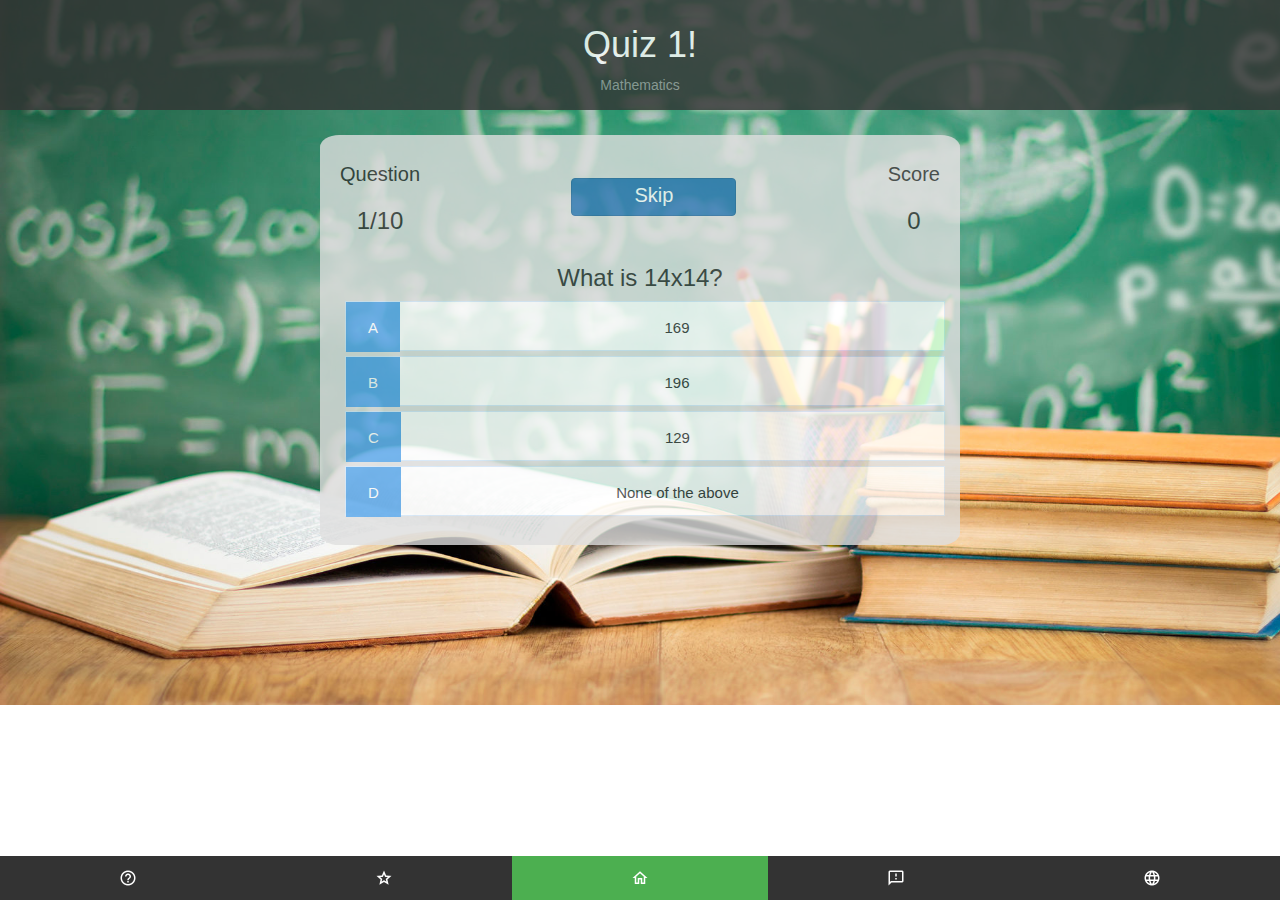
==== quiz.html @ 93b9136f "Update1" ====
<!DOCTYPE html>
<html lang="en">
  <head>
    <meta charset="UTF-8" />
    <meta name="viewport" content="width=device-width, initial-scale=1.0" />
    <meta http-equiv="X-UA-Compatible" content="ie=edge" />
		
		<title>Zaya_activity-Landing_Page</title>

		<meta charset="utf-8">
		<meta name="viewport" content="width=device-width, initial-scale=1">
		<script src="https://ajax.googleapis.com/ajax/libs/jquery/3.4.0/jquery.min.js"></script>
		<script src="https://maxcdn.bootstrapcdn.com/bootstrap/3.4.0/js/bootstrap.min.js"></script>
		<link rel="stylesheet" href="https://maxcdn.bootstrapcdn.com/bootstrap/3.4.0/css/bootstrap.min.css">
		
		<link rel="stylesheet" href="https://cdnjs.cloudflare.com/ajax/libs/font-awesome/4.7.0/css/font-awesome.min.css">

		<link rel="stylesheet" type="text/css" href="css/app.css">
		<link rel="stylesheet" type="text/css" href="css/quiz.css">
		<!--<meta charset="utf-8">
		<meta name="viewport" content="width=device-width, initial-scale=1">
		<link rel="stylesheet" href="https://maxcdn.bootstrapcdn.com/bootstrap/3.4.0/css/bootstrap.min.css">
		<script src="https://ajax.googleapis.com/ajax/libs/jquery/3.4.0/jquery.min.js"></script>
		<script src="https://maxcdn.bootstrapcdn.com/bootstrap/3.4.0/js/bootstrap.min.js"></script>
-->
	</head>

	<body background="src/img/background-quiz.jpg">


	 
	  <div class="main">
		  <div>
		  	<h1>Quiz 1!</h1>
		  	<p id="quotes">Mathematics</p>
		  </div>
	  </div>

	 <!-- <div class="quizz">
	  	<div id="quiz"></div>
		<button id="submit">Get Results</button>
		<div id="results"></div>
		<div id="spacing"></div>
	  </div>
	-->
	
	
		<div class="quizz">
		    <div id="game" class="justify-center flex-column">	
			  <div id="hud">
	          <div id="hud-item">
	            <p class="hud-prefix">
	              Question
	            </p>
	            <h3 class="hud-main-text" id="questionCounter"></h3>
	          </div>

	          <div id="hud-item">
	            
	            <button type="button" class="btn btn-primary hud-prefix" id="skip">Skip</button>
	           
	          </div>

	          <div id="hud-item">
	            <p class="hud-prefix">
	              Score
	            </p>
	            <h3 class="hud-main-text" id="score">
	              0
	            </h3>
	          </div> 
	      	  </div>  		  
	      
	        <h3 id="question">What is the answer to this questions?</h3>
	        <div class="choice-container">
	          <p class="choice-prefix">A</p>
	          <p class="choice-text" data-number="1">Choice 1</p>
	        </div>
	        <div class="choice-container">
	          <p class="choice-prefix">B</p>
	          <p class="choice-text" data-number="2">Choice 2</p>
	        </div>
	        <div class="choice-container">
	          <p class="choice-prefix">C</p>
	          <p class="choice-text" data-number="3">Choice 3</p>
	        </div>
	        <div class="choice-container">
	          <p class="choice-prefix">D</p>
	          <p class="choice-text" data-number="4">Choice 4</p>
	        </div>
	      </div>	      
	    </div>
			

	 <div class="navbar_mod">
	  	<a href="#help"><img src="src/icons/outline_help_white_18dp.png" class="base"></a>
	    <a href="quiz.html" ><img src="src/icons/outline_grade_white_18dp.png" class="base"></a>
	    <a href="index.html" class="active"><img src="src/icons/outline_home_white_18dp.png" class="base"></a>
	    <a href="#feedback"><img src="src/icons/outline_feedback_white_18dp.png" class="base"></a>
	    <a href="#language"><img src="src/icons/outline_language_white_18dp.png" class="base"></a>
	 </div>

		<script src="js/quiz.js" type="text/javascript"></script>
		
		
	</body>

</html>
---- css/app.css ----
body {
  background-size: 1366px 705px;
  background-repeat: no-repeat;
  margin: 0;
  font-family: Arial, Helvetica, sans-serif;
}

.container {
  width: 100vw;
  height: 100vh;
  display: flex;
  justify-content: center;
  align-items: center;
  max-width: 80rem;
  margin: 0 auto;
}
.container > * {
  width: 100%;
}

.flex-column {
  display: flex;
  flex-direction: column;
}

.flex-center {
  justify-content: center;
  align-items: center;
}

.justify-center {
  justify-content: center;
}

.text-center {
  text-align: center;
}

.hidden {
  display: none;
}


.navbar_mod {
  overflow: hidden;
  background-color: #333;
  position:fixed;
  bottom: 0;
  width: 100vw;
}

.navbar_mod a {
  float: left;
  display: block;
  color: #f2f2f2;
  text-align: center;
  padding-bottom: 10px;
  padding-top: 10px;
  text-decoration: none;
  font-size: 17px;
  width: 20vw;
}

.navbar_mod a:hover {
  background: #010101;
  color: black;
  text-decoration: none;
}

.navbar_mod a.active {
  background-color: #4CAF50;
  color: white;
}

.main {
  padding: 5px;
  margin-bottom: 15px;
  background-color: #333;
  opacity: 0.8;
  text-align: center;


}

.btn-warning {


}

h1 {
  color: #ffffff;

}

h2 {
   
  

}
#quotes {
  color: #999999;
}

#b1 {
  font-size: 22px;
  padding-left: 30px;
  padding-right: 30px; 
  text-align: center;
}



.base {
  width: 18px;
  height: 18px;


}

.logo {
  width: 110px;
  height: 110px;
}


/*sdds*/


.question{
    font-weight: 600;
}
.answers {
    margin-bottom: 20px;
}
#submit{
    font-family: sans-serif;
    font-size: 20px;
    background-color: #297;
    color: #fff;
    border: 0px;
    border-radius: 3px;
    padding: 20px;
    cursor: pointer;
    margin-bottom: 20px;
}
#submit:hover{
    background-color: #3a8;
}


 
#spacing {

    align-self: center;
    padding-bottom: 110px;

}

.start {
    padding: 20px;
    text-align: center;
    margin-top: 30px; 
    margin-bottom: 70px  
}

.btn {
  margin-top: 20px;

}

/*
.btn-danger:hover {
  box-shadow: 0 0.4rem 1.4rem 0 rgba(231, 76, 60, 0.5);

}

.btn-warning:hover {
  box-shadow: 0 0.4rem 1.4rem 0 rgba(230, 126, 34, 0.5);

}
*/


.btn-danger {
  width: 165px;
}

.btn-primary {
  width: 165px;
}

.butto {
    padding: 20px;
    text-align: center;
    margin-left: 610px;
    margin-top: 100px;
    display: block;
    box-shadow: 0 0 0 2px  #64B5F6;
    text-decoration-color: white;


}



.quizz {

 margin-bottom: 65px;
 margin-top: 10px;
 align-content: center;
 width: 50vw;
 height: 410px;
 padding: 20px;
 display: flex;
 position: fixed;
 justify-content: center;
 align-items: center;
 display: inline-block;
 text-align: center;
 background-color: #dfdfdf;
 border-radius: 3%;
 opacity: 0.8;
 left: 25vw;



}
---- css/quiz.css ----
.choice-container {
  display: flex;
  margin-left: 5px;
  margin-bottom: 0.5rem;
  width: 100%;
  height: 50px;
  font-size: 1.8rem;
  border: 0.1rem solid rgb(86, 165, 235, 0.25);
  background-color: white;
  font-size: 15px;
}

.choice-container:hover {
  cursor: pointer;
  box-shadow: 0 0.4rem 1.4rem 0 rgba(86, 185, 235, 0.5);
  transform: translateY(-0.1rem);
  transition: transform 150ms;
}

.choice-prefix {
  padding: 15px 22px;
  background-color: #56a5eb;
  color: white;
  height: 50px;
}

.choice-text {
  padding-top: 15px;
  padding-bottom: 4px;
  padding-left: 10px;
  width: 100%;
}


.correct {
  background-color: #28a745;
}

.incorrect {
  background-color: #dc3545;
}


/* HUD */

#hud {
  display: flex;
  justify-content: space-between;
}

.hud-prefix {
  text-align: center;
  font-size: 20px;
  padding-top: 2px;
}

.hud-main-text {
  text-align: center;
}
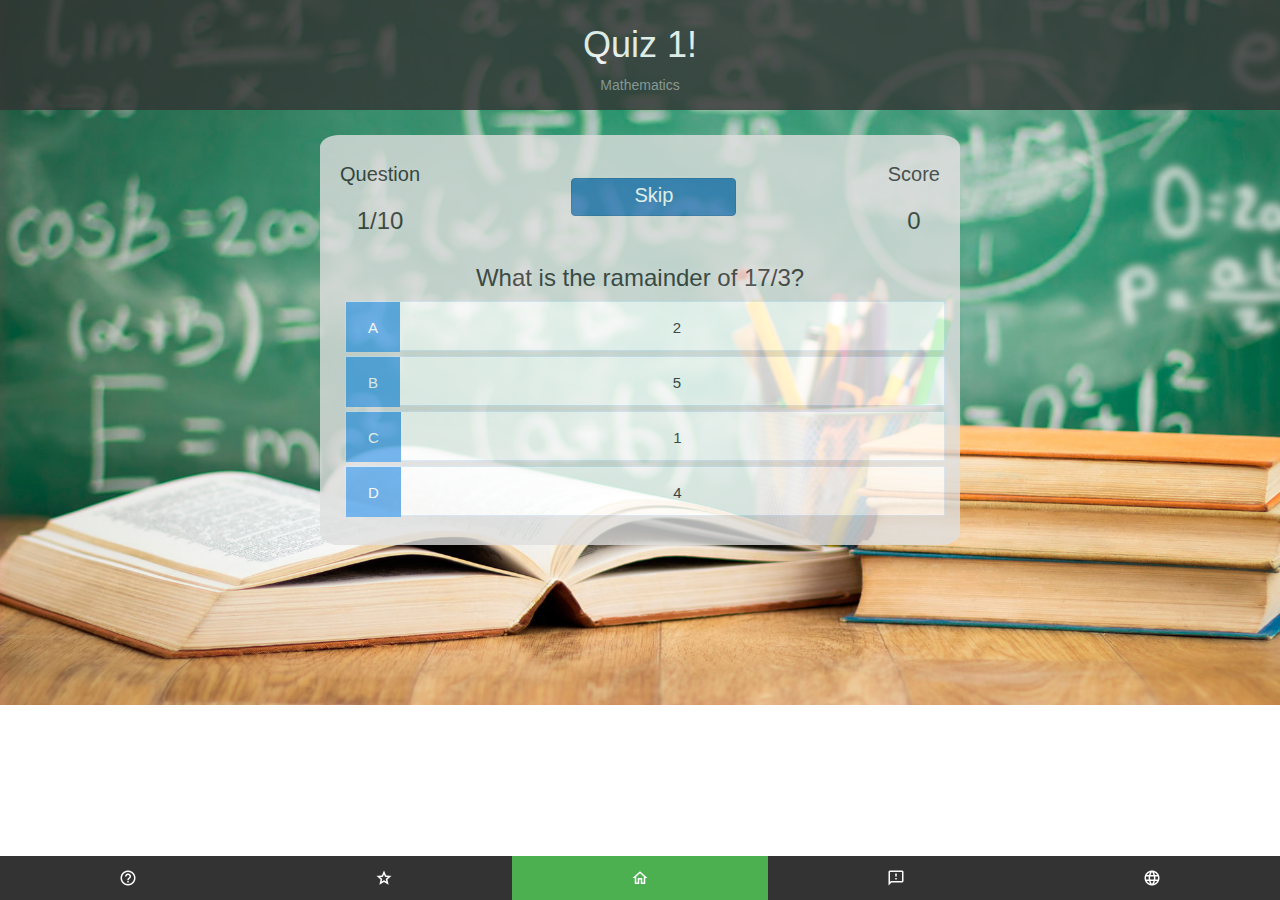
==== commit b94b9aad: "update2" ====
--- a/quiz.html
+++ b/quiz.html
@@ -44,7 +44,7 @@
 	  </div>
 	-->
 	
-	
+	<div class="mainpage">
 		<div class="quizz">
 		    <div id="game" class="justify-center flex-column">	
 			  <div id="hud">
@@ -90,7 +90,7 @@
 	        </div>
 	      </div>	      
 	    </div>
-			
+	</div>			
 
 	 <div class="navbar_mod">
 	  	<a href="#help"><img src="src/icons/outline_help_white_18dp.png" class="base"></a>
--- a/css/app.css
+++ b/css/app.css
@@ -156,7 +156,12 @@
 
 }
 
+.mainpage {
+  overflow: visible !important;
+}
+
 .start {
+    overflow: visible;
     padding: 20px;
     text-align: center;
     margin-top: 30px; 
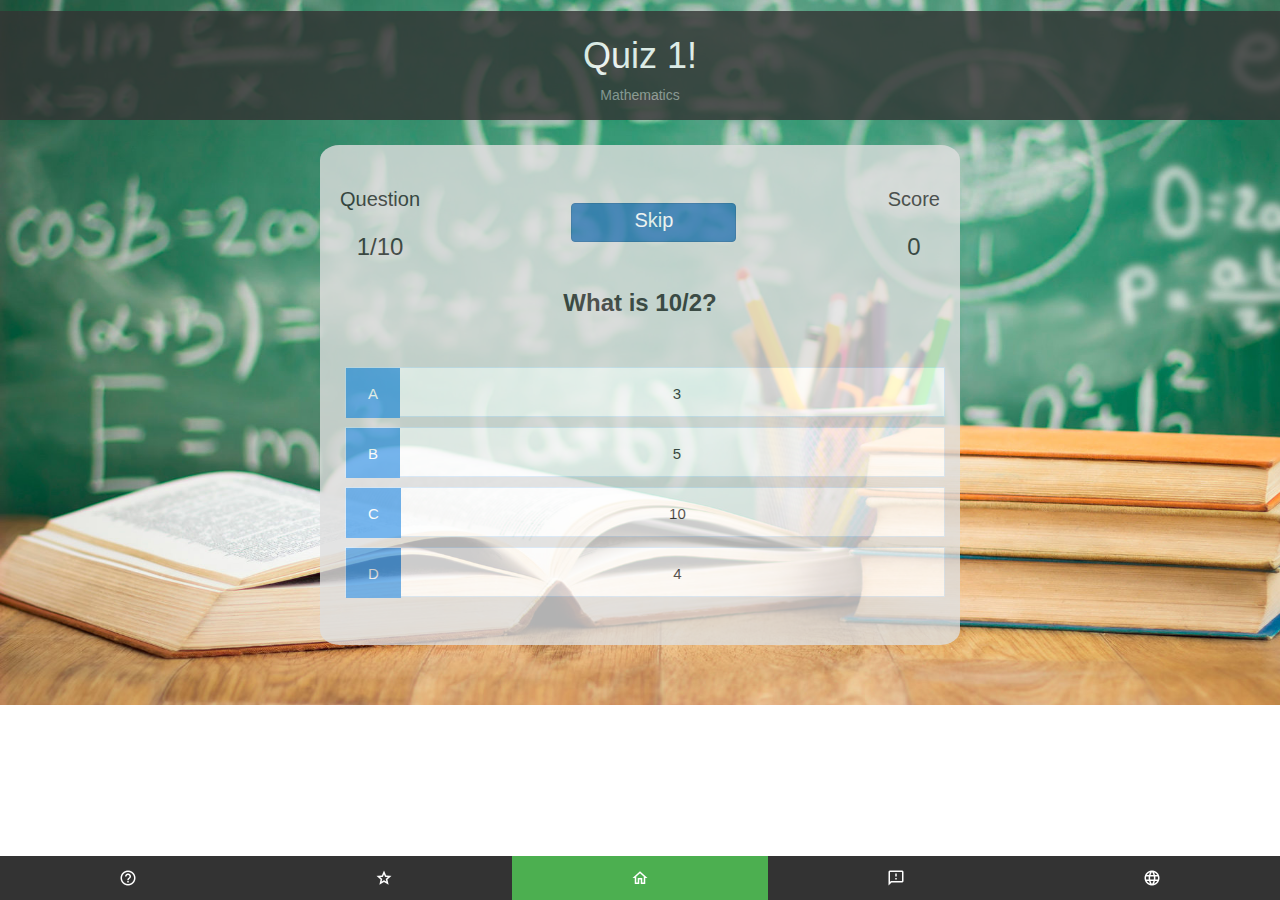
==== commit 6dc9fe8e: "Initial Commit" ====
--- a/quiz.html
+++ b/quiz.html
@@ -28,7 +28,7 @@
 	<body background="src/img/background-quiz.jpg">
 
 
-	 
+	<div class="mainpage"> 
 	  <div class="main">
 		  <div>
 		  	<h1>Quiz 1!</h1>
@@ -44,7 +44,7 @@
 	  </div>
 	-->
 	
-	<div class="mainpage">
+	
 		<div class="quizz">
 		    <div id="game" class="justify-center flex-column">	
 			  <div id="hud">
@@ -90,6 +90,8 @@
 	        </div>
 	      </div>	      
 	    </div>
+
+	    
 	</div>			
 
 	 <div class="navbar_mod">
--- a/css/app.css
+++ b/css/app.css
@@ -2,8 +2,13 @@
   background-size: 1366px 705px;
   background-repeat: no-repeat;
   margin: 0;
+  height: 100%;
+  overflow: scroll;
+  -webkit-overflow-scrolling: touch;
   font-family: Arial, Helvetica, sans-serif;
-}
+ 
+}
+
 
 .container {
   width: 100vw;
@@ -42,7 +47,6 @@
 
 
 .navbar_mod {
-  overflow: hidden;
   background-color: #333;
   position:fixed;
   bottom: 0;
@@ -79,8 +83,19 @@
   opacity: 0.8;
   text-align: center;
 
-
-}
+}
+
+.mainpage {
+  height: 52vw;
+  align-content: center; 
+  width: 100vw;
+
+ justify-content: center;
+ align-items: center;
+ display: inline-block;
+ text-align: center;
+}
+
 
 .btn-warning {
 
@@ -126,8 +141,9 @@
 /*sdds*/
 
 
-.question{
+#question{
     font-weight: 600;
+    margin-bottom: 50px
 }
 .answers {
     margin-bottom: 20px;
@@ -156,12 +172,10 @@
 
 }
 
-.mainpage {
-  overflow: visible !important;
-}
+
 
 .start {
-    overflow: visible;
+   
     padding: 20px;
     text-align: center;
     margin-top: 30px; 
@@ -209,15 +223,15 @@
 
 
 .quizz {
-
- margin-bottom: 65px;
+ 
+ margin-bottom: 10px;
  margin-top: 10px;
  align-content: center;
  width: 50vw;
- height: 410px;
+ height: 500px;
  padding: 20px;
- display: flex;
- position: fixed;
+ display: inline-block;
+
  justify-content: center;
  align-items: center;
  display: inline-block;
@@ -225,8 +239,14 @@
  background-color: #dfdfdf;
  border-radius: 3%;
  opacity: 0.8;
- left: 25vw;
-
-
-
-}
+
+
+
+
+}
+
+#margin {
+
+height: 200px;
+
+}
--- a/css/quiz.css
+++ b/css/quiz.css
@@ -2,7 +2,7 @@
 .choice-container {
   display: flex;
   margin-left: 5px;
-  margin-bottom: 0.5rem;
+  margin-bottom: 10px;
   width: 100%;
   height: 50px;
   font-size: 1.8rem;
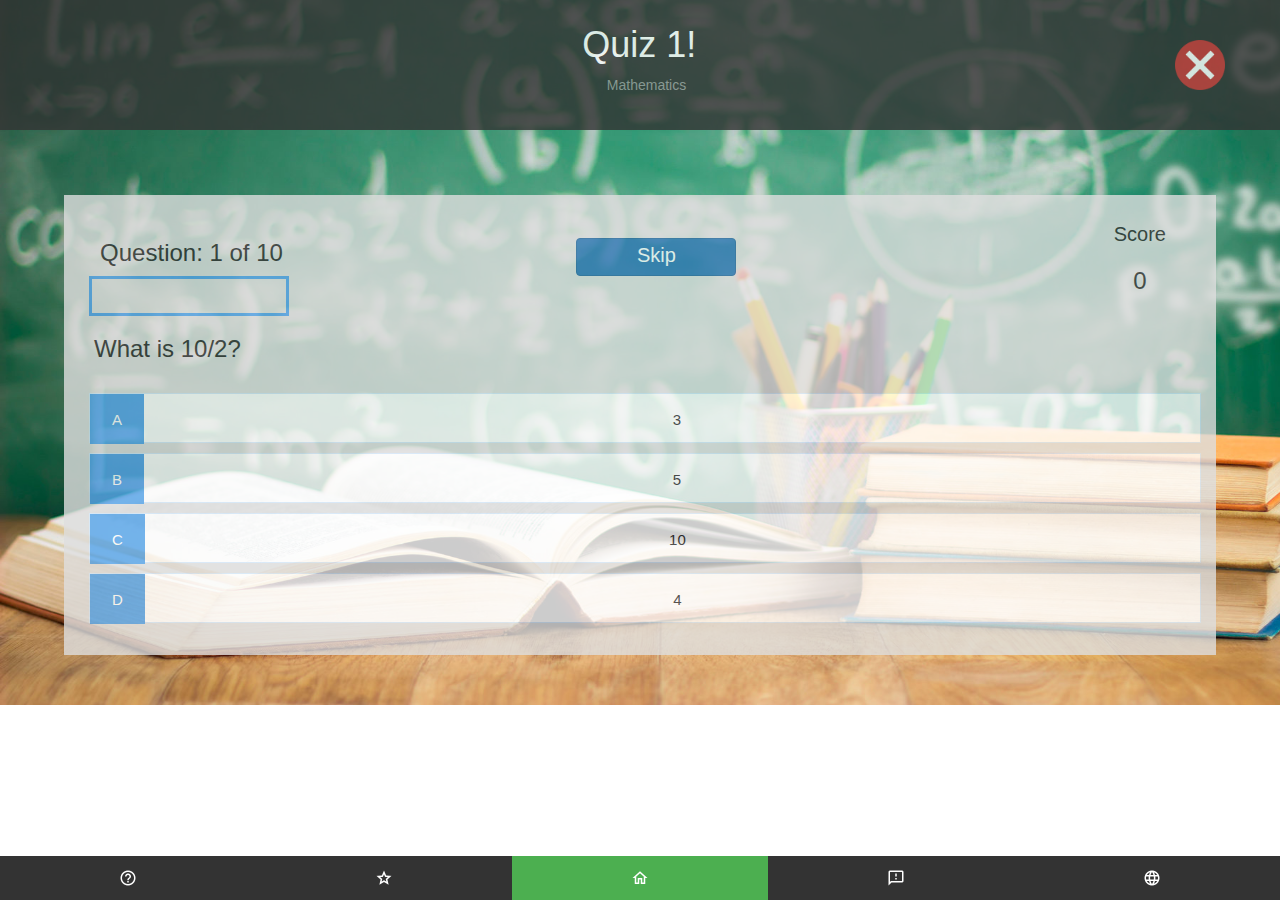
==== commit ae26dcd0: "Update2_bugs fix_progress_bar" ====
--- a/quiz.html
+++ b/quiz.html
@@ -28,13 +28,19 @@
 	<body background="src/img/background-quiz.jpg">
 
 
-	<div class="mainpage"> 
+	
 	  <div class="main">
-		  <div>
-		  	<h1>Quiz 1!</h1>
+		  <div id="head">
+		  	<h1 id="qName">Quiz 1!</h1>
 		  	<p id="quotes">Mathematics</p>
 		  </div>
+		  <div id="close">
+		  	<a href="index.html"><img src="src/icons/close.png" id="close1"></a>
+		  </div>	
 	  </div>
+
+
+	  <div class="mainpage"> 
 
 	 <!-- <div class="quizz">
 	  	<div id="quiz"></div>
@@ -50,9 +56,15 @@
 			  <div id="hud">
 	          <div id="hud-item">
 	            <p class="hud-prefix">
-	              Question
+	              <h3 class="hud-main-text" id="questionCounter"></h3>
 	            </p>
-	            <h3 class="hud-main-text" id="questionCounter"></h3>
+	            <div id="progressBar">
+	            	<div id="progressBarFull">
+	            		
+
+	            	</div>
+	            </div>
+	            
 	          </div>
 
 	          <div id="hud-item">
@@ -62,10 +74,10 @@
 	          </div>
 
 	          <div id="hud-item">
-	            <p class="hud-prefix">
+	            <p class="hud-prefix" id="score1">
 	              Score
 	            </p>
-	            <h3 class="hud-main-text" id="score">
+	            <h3 class="hud-main-text1" id="score">
 	              0
 	            </h3>
 	          </div> 
--- a/css/app.css
+++ b/css/app.css
@@ -81,9 +81,63 @@
   margin-bottom: 15px;
   background-color: #333;
   opacity: 0.8;
-  text-align: center;
-
-}
+  height: 130px;
+  text-align: center;
+}
+
+.main1 {
+  padding: 5px;
+  margin-bottom: 15px;
+  background-color: #333;
+  opacity: 0.8;
+  height: 250px;
+  text-align: center;
+}
+
+  #head {
+    text-align: right;
+    opacity: 1;
+    float: left;
+    width: 54vw;
+    
+
+  }
+
+  #close {
+    float: right;
+    padding: 20px;
+
+  }
+
+  #close1 {
+    
+    width: 50px;
+    height: 50px;
+    float: right;
+    margin-right: 30px;
+    margin-top: 15px;
+
+  }
+
+  #close1:hover {
+    
+    text-shadow: 0 0.4rem 1.4rem 0 rgba(86, 185, 235, 0.5);
+
+  }
+
+
+
+  #score {
+    margin-right: 30px;
+
+  }
+  #score1 {
+    margin-right: 30px;
+
+  }
+
+
+
 
 .mainpage {
   height: 52vw;
@@ -112,8 +166,18 @@
   
 
 }
+
+
+#qName {
+ 
+
+}
+
 #quotes {
   color: #999999;
+  margin-right: 10px
+
+  
 }
 
 #b1 {
@@ -142,8 +206,11 @@
 
 
 #question{
-    font-weight: 600;
-    margin-bottom: 50px
+    font-weight: 400px;
+    margin-bottom: 30px;
+    margin-left: 10px;
+    text-align: left;
+
 }
 .answers {
     margin-bottom: 20px;
@@ -205,7 +272,8 @@
 }
 
 .btn-primary {
-  width: 165px;
+  width: 160px;
+  margin-right: 90px;
 }
 
 .butto {
@@ -222,28 +290,7 @@
 
 
 
-.quizz {
- 
- margin-bottom: 10px;
- margin-top: 10px;
- align-content: center;
- width: 50vw;
- height: 500px;
- padding: 20px;
- display: inline-block;
-
- justify-content: center;
- align-items: center;
- display: inline-block;
- text-align: center;
- background-color: #dfdfdf;
- border-radius: 3%;
- opacity: 0.8;
-
-
-
-
-}
+
 
 #margin {
 
--- a/css/quiz.css
+++ b/css/quiz.css
@@ -57,4 +57,152 @@
 
 .hud-main-text {
   text-align: center;
-}+  margin-left: 10px;
+}
+
+
+
+.quizz {
+ 
+ margin-bottom: 115px;
+ margin-top: 10px;
+ align-content: center;
+ width: 90vw;
+ height: 460px;
+ padding: 20px;
+ display: inline-block;
+ justify-content: center;
+ align-items: center;
+ display: inline-block;
+ text-align: center;
+ background-color: #dfdfdf;
+ 
+ opacity: 0.8;
+
+}
+
+
+#progressBar {
+  width: 200px;
+  height: 40px;
+  border: 3px solid #56a5eb;
+  margin-left: 5px;
+}
+
+#progressBarFull {
+  width: 50%;
+  height: 34px;
+  background-color: #56a5eb;
+ 
+}
+
+
+@media (max-width:320px)  { /* smartphones, portrait iPhone, portrait 480x320 phones (Android) */ 
+    #hud {
+      display: flex;
+      justify-content: space-between;
+    }
+
+    .hud-prefix {
+      text-align: center;
+      font-size: 15px;
+      padding-top: 2px;
+    }
+
+    .hud-main-text {
+      text-align: center;
+      font-size: 15px;
+
+    }
+
+    .btn-primary {
+      width: 90px;
+    }
+
+}
+@media (max-width:320px)  { /* smartphones, iPhone, portrait 480x320 phones */
+    #hud {
+      display: flex;
+      justify-content: space-between;
+    }
+
+    .hud-prefix {
+      text-align: center;
+      font-size: 15px;
+      padding-top: 2px;
+    }
+
+    .hud-main-text {
+      text-align: center;
+      font-size: 15px;
+    }
+
+    .btn-primary {
+      width: 90px;
+    }
+}
+@media (max-width:481px)  { /* portrait e-readers (Nook/Kindle), smaller tablets @ 600 or @ 640 wide. */ 
+    #hud {
+      display: flex;
+      justify-content: space-between;
+    }
+
+    .hud-prefix {
+      text-align: center;
+      font-size: 15px;
+      padding-top: 2px;
+    }
+
+    .hud-main-text {
+      text-align: center;
+      font-size: 15px;
+    }
+
+    .btn-primary {
+      width: 90px;
+    }
+}
+@media (max-width:641px)  { /* portrait tablets, portrait iPad, landscape e-readers, landscape 800x480 or 854x480 phones */ 
+    #hud {
+      display: flex;
+      justify-content: space-between;
+    }
+
+    .hud-prefix {
+      text-align: center;
+      font-size: 15px;
+      padding-top: 2px;
+    }
+
+    .hud-main-text {
+      text-align: center;
+      font-size: 15px;
+    }
+
+    .btn-primary {
+      width: 90px;
+    }
+}
+@media (max-width:961px)  { /* tablet, landscape iPad, lo-res laptops ands desktops */ 
+    #hud {
+      display: flex;
+      justify-content: space-between;
+    }
+
+    .hud-prefix {
+      text-align: center;
+      font-size: 15px;
+      padding-top: 2px;
+    }
+
+    .hud-main-text {
+      text-align: center;
+      font-size: 15px;
+    }
+
+    .btn-primary {
+      width: 90px;
+    }
+}
+@media (max-width:1025px) { /* big landscape tablets, laptops, and desktops */ }
+@media (max-width:1281px) { /* hi-res laptops and desktops */ }
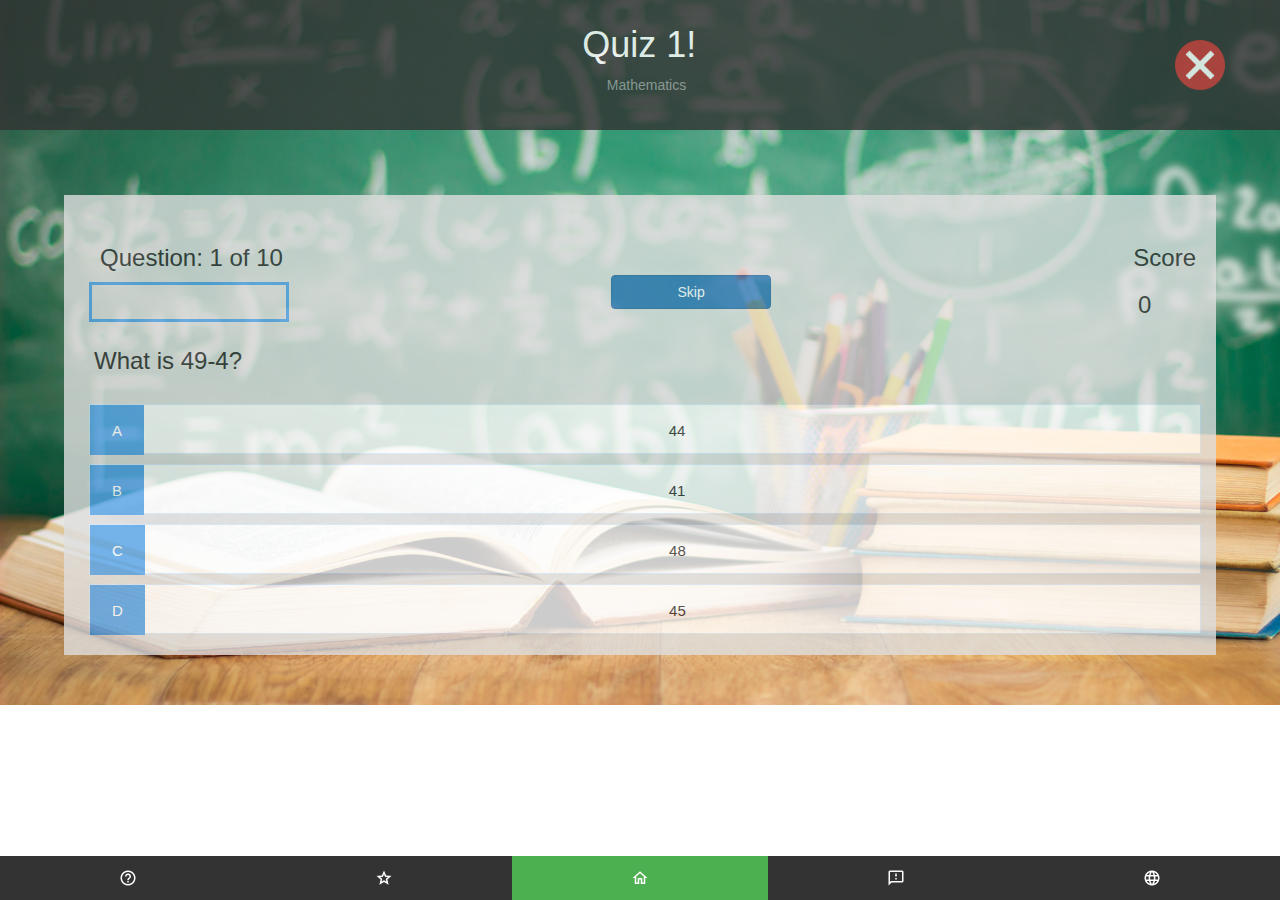
==== commit b66cdf5d: "bugs_fix" ====
--- a/quiz.html
+++ b/quiz.html
@@ -69,13 +69,13 @@
 
 	          <div id="hud-item">
 	            
-	            <button type="button" class="btn btn-primary hud-prefix" id="skip">Skip</button>
+	            <button type="button" class="btn btn-primary " id="skip">Skip</button>
 	           
 	          </div>
 
 	          <div id="hud-item">
 	            <p class="hud-prefix" id="score1">
-	              Score
+	             <h3 class="hud-main-text" > Score</h3>
 	            </p>
 	            <h3 class="hud-main-text1" id="score">
 	              0
--- a/css/quiz.css
+++ b/css/quiz.css
@@ -47,17 +47,28 @@
 #hud {
   display: flex;
   justify-content: space-between;
+  margin-top: 10px;
 }
 
 .hud-prefix {
   text-align: center;
   font-size: 20px;
-  padding-top: 2px;
+  margin-top: 10px;
 }
 
 .hud-main-text {
   text-align: center;
   margin-left: 10px;
+}
+
+.hud-main-text1 {
+  text-align: center;
+  margin-right: 30px;
+}
+
+#score1 {
+
+
 }
 
 
@@ -90,12 +101,18 @@
 }
 
 #progressBarFull {
-  width: 50%;
+  width: 10%;
   height: 34px;
   background-color: #56a5eb;
  
 }
 
+#skip {
+  margin-top: 50px;
+  margin-left: 60px;
+
+}
+
 
 @media (max-width:320px)  { /* smartphones, portrait iPhone, portrait 480x320 phones (Android) */ 
     #hud {
@@ -106,17 +123,32 @@
     .hud-prefix {
       text-align: center;
       font-size: 15px;
-      padding-top: 2px;
-    }
-
-    .hud-main-text {
-      text-align: center;
-      font-size: 15px;
-
-    }
-
-    .btn-primary {
-      width: 90px;
+      margin-top: 10px;
+    }
+
+    .hud-main-text {
+      text-align: center;
+      font-size: 15px;
+
+
+    }
+
+    .btn-primary {
+      width: 90px;
+      margin-top: 150px;
+    }
+    #progressBar {
+      width: 120px;
+      height: 40px;
+      border: 3px solid #56a5eb;
+      margin-left: 5px;
+    }
+
+    #progressBarFull {
+      width: 10%;
+      height: 34px;
+      background-color: #56a5eb;
+     
     }
 
 }
@@ -140,6 +172,19 @@
     .btn-primary {
       width: 90px;
     }
+    #progressBar {
+      width: 120px;
+      height: 40px;
+      border: 3px solid #56a5eb;
+      margin-left: 5px;
+    }
+
+    #progressBarFull {
+      width: 10%;
+      height: 34px;
+      background-color: #56a5eb;
+     
+    }
 }
 @media (max-width:481px)  { /* portrait e-readers (Nook/Kindle), smaller tablets @ 600 or @ 640 wide. */ 
     #hud {
@@ -161,6 +206,19 @@
     .btn-primary {
       width: 90px;
     }
+    #progressBar {
+      width: 130px;
+      height: 40px;
+      border: 3px solid #56a5eb;
+      margin-left: 5px;
+    }
+
+    #progressBarFull {
+      width: 10%;
+      height: 34px;
+      background-color: #56a5eb;
+     
+    }
 }
 @media (max-width:641px)  { /* portrait tablets, portrait iPad, landscape e-readers, landscape 800x480 or 854x480 phones */ 
     #hud {
@@ -182,6 +240,19 @@
     .btn-primary {
       width: 90px;
     }
+    #progressBar {
+     width: 130px;
+      height: 40px;
+      border: 3px solid #56a5eb;
+      margin-left: 5px;
+    }
+
+    #progressBarFull {
+      width: 10%;
+      height: 34px;
+      background-color: #56a5eb;
+     
+    }
 }
 @media (max-width:961px)  { /* tablet, landscape iPad, lo-res laptops ands desktops */ 
     #hud {
@@ -193,15 +264,30 @@
       text-align: center;
       font-size: 15px;
       padding-top: 2px;
-    }
-
-    .hud-main-text {
-      text-align: center;
-      font-size: 15px;
-    }
-
-    .btn-primary {
-      width: 90px;
+      margin-left: 50px;
+
+    }
+
+    .hud-main-text {
+      text-align: center;
+      font-size: 15px;
+    }
+
+    .btn-primary {
+      width: 90px;
+    }
+    #progressBar {
+      width: 130px;
+      height: 40px;
+      border: 3px solid #56a5eb;
+      margin-left: 5px;
+    }
+
+    #progressBarFull {
+      width: 10%;
+      height: 34px;
+      background-color: #56a5eb;
+     
     }
 }
 @media (max-width:1025px) { /* big landscape tablets, laptops, and desktops */ }
